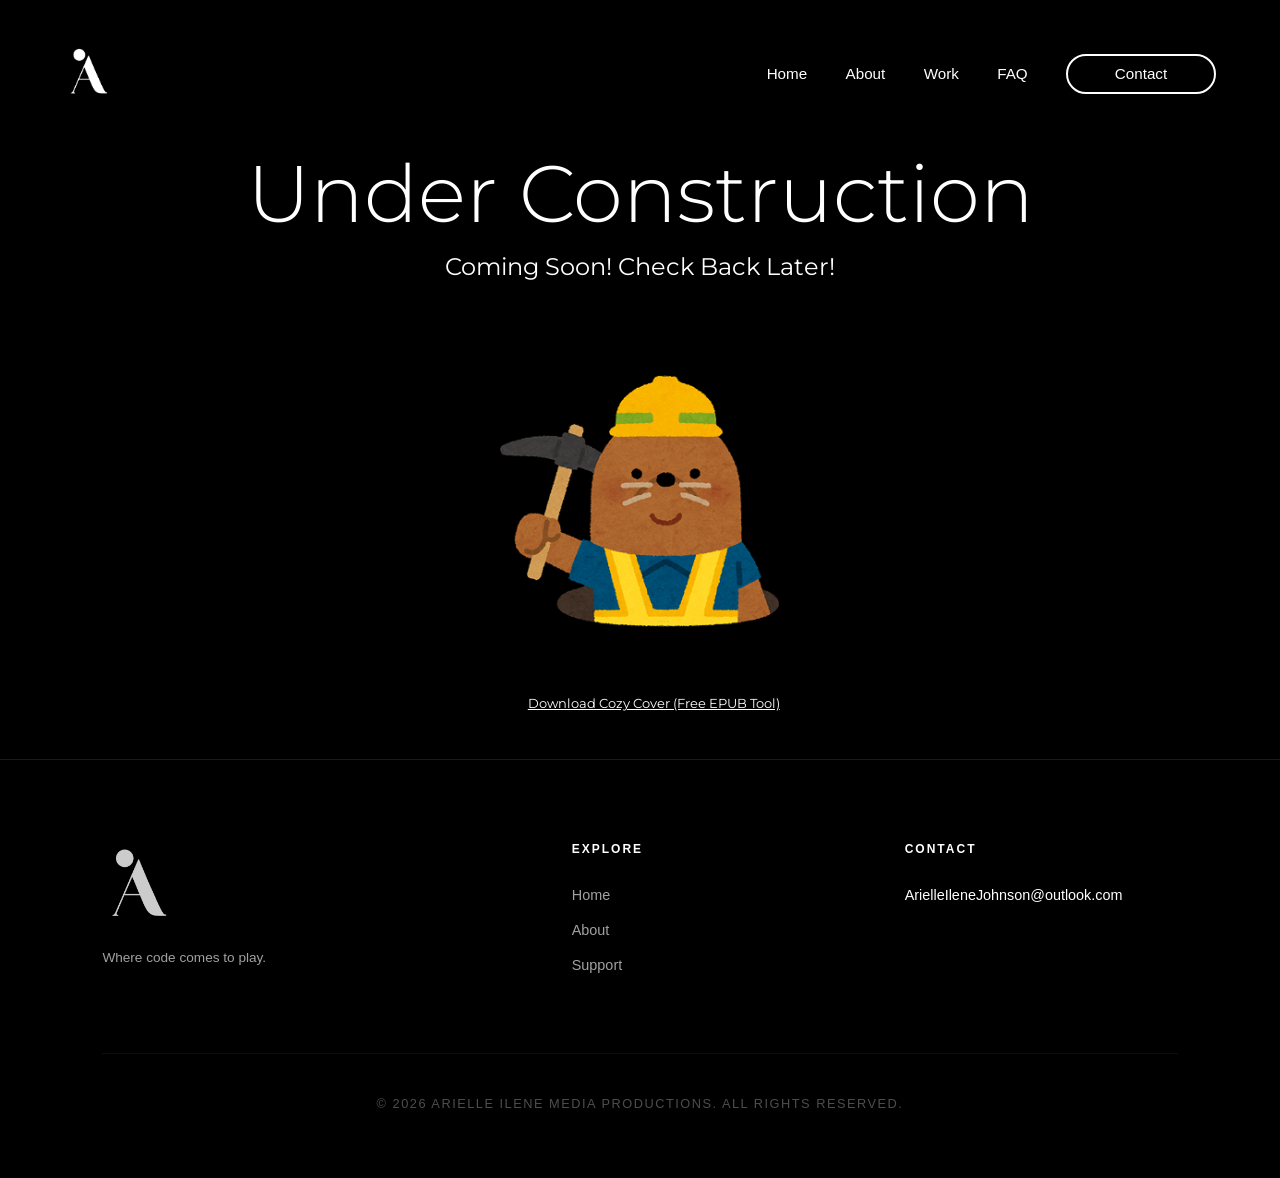
==== index.html @ 1c3a3faa "Fix link formatting in index.html" ====
<!DOCTYPE html>
<html lang="en">
<head>
    <meta charset="UTF-8">
    <meta name="viewport" content="width=device-width, initial-scale=1.0">
    <title>Under Construction - Arielle Ilene Media</title>
    <link rel="preconnect" href="https://fonts.googleapis.com">
    <link rel="preconnect" href="https://fonts.gstatic.com" crossorigin>
    <link href="https://fonts.googleapis.com/css2?family=Montserrat:wght@100..900&display=swap" rel="stylesheet">  
    <link rel="stylesheet" href="style.css">
    

</head>
<body class="construction-page">

    <nav class="navbar">
        <a href="UnderConstruction.html">
                <img src="images/MainLogo.png" alt="Logo" class="logo-white main-logo">
                <img src="images/HoverLogo.png" alt="Logo Hover" class="logo-white hover-logo">
                </a>
            </div>
        <ul class="nav-links">
            <li><a href="#">Home</a></li>
            <li><a href="#">About</a></li>
            <li><a href="#">Work</a></li>
            <li><a href="#">FAQ</a></li>
            <li><a href="mailto:hello@arielleilene.com" class="btn-primary">Contact</a></li>
        </ul>
    </nav>

    <main class="construction-container">
        <div class="construction-content">
            <h1 class="construction-title">Under Construction</h1>
            <p class="construction-subtitle">Coming Soon! Check Back Later!</p>
            
            <div class="construction-hero">
                <img src="Image_UnderConstruction.png" alt="Mole Miner" class="construction-img">
            </div>

           <a
        "https://drive.google.com/drive/folders/1x6FidJWYEwDaf_8MZZdbRIfFoQND4K6s?usp=drive_link"
        class="construction-link">
        Download Cozy Cover (Free EPUB Tool)
        </a>
        </div>
    </main>

    <div class="tape-divider">
        <img src="ConstructionTape.png" alt="" class="tape-img">
    </div>

    <footer class="site-footer">
        <div class="footer-content">
            <div class="footer-column brand-col">
                <img src="images/MainLogo.png" alt="Cozy Cover Logo" class="footer-logo">
                <p class="footer-tagline">Where code comes to play.</p>
            </div>
            <div class="footer-column links-col">
                <h4 class="footer-heading">Explore</h4>
                <ul class="footer-links">
                    <li><a href="#">Home</a></li>
                    <li><a href="#">About</a></li>
                    <li><a href="#faq">Support</a></li>
                </ul>
            </div>
            <div class="footer-column contact-col">
                <h4 class="footer-heading">Contact</h4>
                <a href="mailto:hello@arielleilene.com" class="footer-email">ArielleIleneJohnson@outlook.com</a>
            </div>
        </div>
        <div class="footer-bottom">
            <p class="copyright">© 2026 ARIELLE ILENE MEDIA PRODUCTIONS. ALL RIGHTS RESERVED.</p>
        </div>
    </footer>
</body>
</html>
---- style.css ----
@import url("FuturaCyrillicMedium/stylesheet.css");
@import url("Montserrat_Medium/stylesheet.css");
@import url("Montserrat_Light/stylesheet.css");
@import url("Montserrat_Bold/stylesheet.css");

/* ============================================
   DESIGN SYSTEM: Dark Mode Portfolio
   ============================================ */

:root {
    --bg-dark: #0f0f0f;
    --bg-card: #1a1a1a;
    --text-white: #ffffff;
    --text-gray: #656565;
    --accent-pink: #d946ef;
    --accent-hover: #c026d3;
    --border-dark: #333333;
    
    /* Global Accents */
    --purple-stroke: #a838A8;
    --yellow-stroke: #FFDD00;
    --burgundy-fill: #7a0000;

    --font-family: 'Inter', -apple-system, BlinkMacSystemFont, 'Segoe UI', sans-serif;
    --transition-base: 0.3s ease-in-out;
}

* {
    margin: 0;
    padding: 0;
    box-sizing: border-box;
}

body {
    background-color: var(--bg-dark);
    color: var(--text-white);
    font-family: var(--font-family);
    line-height: 1.6;
    overflow-x: hidden;
    font-size: small;
}

/* --- TYPOGRAPHY --- */

.bona-nova-regular {
  font-family: "Bona Nova", serif;
  font-weight: 400;
  font-style: normal;
}

.bona-nova-bold {
  font-family: "Bona Nova", serif;
  font-weight: 700;
  font-style: normal;
}

.bona-nova-regular-italic {
  font-family: "Bona Nova", serif;
  font-weight: 400;
  font-style: italic;
}


h1 {
    /* Future PT Medium Styling */
    font-family: 'futura-pt', var(--font-family);
    font-size: 45px;
    font-weight: 300;
    line-height: 1.1;
    /*    margin-top: 15px;*/
    color: var(--text-white);
    /* margin-top: -199px; */
/*
	padding-bottom: 40px;
	padding-left: 5%;
*/
}


h1.cozy-main-title {
    font-family: "Montserrat Bold";
    font-size: clamp(3rem, 6vw, 4.5rem);
    font-weight: 600;
    letter-spacing: 1px;
    margin-bottom: 30px;
    color: #ffffff;
    margin-top: 5%;
}

h2 { font-size: clamp(1.75rem, 5vw, 2.5rem); margin-bottom: 24px; }
p { color: var(--text-gray); margin-bottom: 24px; }
a { text-decoration: none; color: inherit; }

/* --- NAVIGATION --- */
.navbar {
    display: flex;
    justify-content: space-between;
    align-items: center;
    padding: 20px 5%;
    position: absolute;
    width: 100%;
    z-index: 10;
    top: 0;
    background: transparent;
	margin-top: 2%;
}

/* .logo-img {
    height: 50px;
    width: auto;
    margin-bottom: 30px;
    margin-right: 200px;
    object-fit: contain;
    position: absolute;
    top: 20px;
    left: 20px;
} */

/* Container holds them in the exact same spot */
.logo-container {
    position: relative;
    height: 50px;
    width: auto;
    display: inline-block;
}

.logo-white {
    height: 50px;
    width: auto;
    object-fit: contain;
    transition: opacity 0.3s ease-in-out; /* Smooth fade effect! */
}


.hover-logo {
    height: 50px;
    width: auto;
    position: absolute;
    top: 0;
    left: 0;
    opacity: 0;
    pointer-events: none; 
}

.logo-container:hover .main-logo {
    opacity: 0;
}

.logo-container:hover .hover-logo {
    opacity: 1;
}

.nav-links {
    display: flex;
    gap: 3vw;
    align-items: center;
    list-style: none;
}

.nav-links a {
    font-size: 0.95rem;
    color: var(--text-white);
    position: relative;
    transition: color var(--transition-base);
}

/* Underline animation for text links only (excludes the button) */
.nav-links li a:not(.btn-primary)::after {
    content: '';
    position: absolute;
    bottom: -4px;
    left: 0;
    width: 0;
    height: 3px;
    background: var(--purple-stroke);
    transition: width var(--transition-base);
}

.nav-links li a:not(.btn-primary):hover::after {
    width: 100%;
}

/* --- THE CONTACT BUTTON --- */
.btn-primary {
    width: 150px;
    height: 40px;
    border-radius: 50px;
    border: 2px solid var(--text-white) !important;
    /* border: 2px solid var(--purple-stroke) !important; */
    background-color: transparent !important;
    color: #ffffff !important;
    display: inline-flex;
    align-items: center;
    justify-content: center;
    gap: 18px;
    text-decoration: none !important;
    font-size: 1rem;
    font-weight: 500;
    transition: background-color 0.3s ease;
    cursor: pointer;
}




.btn-primary:hover {
    background-color: var(--purple-stroke) !important;
}

.btn-icon {
    width: 24px;
    height: 24px;
    object-fit: contain;
}

.btn-work {
    width: 180px; 
    height: 44px;
    display: inline-flex;
    align-items: center;
    justify-content: center;
    gap: 14px;
    background-color: #a333a1; 
    border-radius: 50px;
    color: #ffffff;
    text-decoration: none;
    font-family: 'Montserrat', sans-serif;
    font-size: 1rem;
    font-weight: 500;
    border: none;
    cursor: pointer;
    margin-top: 0px;
	margin-bottom: 90%;
}


.icon-circle {
    /* Set a fixed size that won't grow */
    width: 30px; 
    height: 30px;
    flex-shrink: 0; /* Prevents the circle from squishing or stretching */
    
    background-color: #e0e0e0;
    border-radius: 50%;
    display: flex;
    align-items: center;
    justify-content: center;
}


.btn-icon-two {
    width: 16px; 
    height: 16px;
    object-fit: contain;
}

.hero {
    height: 100vh;
    min-height: 800px; /* Ensure enough height for the elements */
    position: relative;
    display: flex;
    align-items: center; /* Vertically centers the content container */
    background: linear-gradient(rgba(0, 0, 0, 0.4), rgba(0, 0, 0, 0.99)),
                url('images/hero-bg.jpg') center/cover no-repeat;
    overflow: hidden;
}

.hero-content {
    width: 90%;
    max-width: 1300px;
    margin: 0 auto;
	padding-top: 5%;
    display: flex;
    justify-content: space-between; 
    align-items: flex-end; /* This is the baseline for both boxes */
    z-index: 10;
    position: relative;
    
    /* Set a standard padding that looks good for the RIGHT box */
    padding-bottom: 15vh; 
}

.hero-text-block {
    flex: 0 1 auto;
    text-align: left;
    
    /* ADJUST THIS to move the left box UP independently */
    /* A higher negative number moves it further up */
    margin-bottom: 38vh; 
}

.text-BBD {
    font-family: FuturaCyrillicMedium, sans-serif;
    font-size: clamp(40px, 5vw, 60px);
    color: #ffffff;
    line-height: 1.1;
    margin-bottom: 10px;
	margin-top: 22px;
}

/* --- RIGHT SIDE: DESCRIPTION CARD --- */
.hero-intro-card {
    flex: 0 1 380px;
    display: flex;
    flex-direction: column;
    align-items: flex-start;
    
    /* You can keep this at 0, or add a small margin if you want to tweak it too */
    margin-bottom: 0vh; 
}

.hero-card-text {
    font-family: "Montserrat Light", sans-serif;
    font-size: 0.9rem;
    color: #ffffff;
    line-height: 1.6;
    margin-bottom: 25px;
    text-align: left;
}



.explorebutton {
    background-color: #A838A8;
    color: #ffffff;
    padding: 10px 20px;
    border-radius: 50px;
    font-family: "Montserrat Medium";
    letter-spacing: 1px;
    font-size: 0.8rem;
    font-weight: 600;
	margin-bottom: 50px;
    /* [disabled]margin-top: -8px; */
}

.explore-left-box{
    margin-left: 9%;
    margin-top: 5%;
}


.marquee-track {
    display: inline-block;
	margin-top: 2%;
    white-space: nowrap;
    animation: scroll-left 30s linear infinite;
	
}

.marquee-footer {
    position: absolute;
    /* This stays independent because it is 'absolute' */
    bottom: 10%; 
    left: 0;
    width: 100%;
    z-index: 1;
	margin-bottom: 1%;
}

.marquee-track span {
    font-size: 22vw;
	font-family: "Montserrat Bold";
    letter-spacing: 1px;
    line-height: 1; 
    display: inline-block;
}

/* Animation to make it loop infinitely */
@keyframes scroll-left {
    from { transform: translateX(0); }
    to { transform: translateX(-50%); }
}


.btn-accent {
    background-color: var(--purple-stroke);
    color: white;
    padding: 12px 24px;
    border-radius: 50px;
    display: inline-block;
    font-weight: 600;
    margin-top: 10px;
}

/* --- VIDEO SHOWCASE --- */
.video-showcase {
    width: 100%;
    height: 100vh; /* Full viewport height */
    background-color: #000; /* Fallback color */
    overflow: hidden;
    position: relative;
    display: flex;
    align-items: center;
    justify-content: center;
}

.full-screen-video {
    width: 100%;
    height: 100%;
    object-fit: cover; /* This makes the video fill the screen like a background image */
    display: block;
}


:root {
    --section-gap: 100px; /* Adjust this one value to change all gaps at once */
}

.spacer {
    height: var(--section-gap);
    width: 100%;
    background-color: transparent; /* This reveals the body's --bg-dark */
    pointer-events: none; /* Ensures it doesn't interfere with clicks */
}

/* --- INFINITE WORK CAROUSEL SECTION --- */
.work-carousel-section {
    padding: 80px 0;
    background-color: var(--bg-dark);
    display: flex;
    flex-direction: column; /* Stacks Carousel and Button vertically */
    gap: 40px;             /* Space between the images and the button */
}

.carousel-viewport {
    width: 100%;
    overflow: hidden;      /* Clips the sliding track */
    display: flex;
}

.carousel-track {
    display: flex;
    gap: 30px;
    /* (350px image width * 12 images) + (30px gap * 12 gaps) */
    width: calc((350px * 12) + (30px * 12));
}

.animate-slide {
    animation: infinite-scroll 40s linear infinite;
}

.carousel-track:hover {
    animation-play-state: paused;
}

.carousel-img {
    width: 350px;
    height: 500px;
    object-fit: cover;
    border-radius: 40px;
    flex-shrink: 0;
    transition: transform 0.5s cubic-bezier(0.175, 0.885, 0.32, 1.275), filter 0.3s ease;
    cursor: pointer;
}

.carousel-img:hover {
    transform: translateY(-20px) scale(1.02);
    filter: brightness(1.1);
}

/* --- ACTION AREA (Button Alignment) --- */
.carousel-action-area {
    display: flex;
    justify-content: flex-end; /* Aligns button to the right */
    padding-right: 5%;         /* Matches your site margins */
}

.btn-see-all {
    font-family: 'Montserrat', sans-serif;
    font-size: 1.1rem;
    font-weight: 500;
    color: var(--text-white);
    text-decoration: none;
    display: inline-flex;
    align-items: center;
    gap: 12px;
    position: relative;
    transition: all 0.4s ease;
}

.btn-see-all .arrow {
    display: inline-block;
    transition: transform 0.3s cubic-bezier(0.175, 0.885, 0.32, 1.275);
}

/* Hover State: Pink Glow & Arrow Slide */
.btn-see-all:hover {
    color: var(--accent-pink);
    text-shadow: 0 0 15px rgba(217, 70, 239, 0.4);
}

.btn-see-all:hover .arrow {
    transform: translateX(10px);
}

/* Underline Animation */
.btn-see-all::after {
    content: '';
    position: absolute;
    bottom: -4px;
    right: 0;
    width: 0;
    height: 2px;
    background-color: var(--accent-pink);
    transition: width 0.4s ease;
}

.btn-see-all:hover::after {
    width: 100%;
}

@keyframes infinite-scroll {
    from { transform: translateX(0); }
    to { transform: translateX(-50%); } 
}

/* --- SOLUTIONS SECTION --- */
.solutions-section {
    padding: 100px 5%;
    background-color: var(--bg-dark);
}

.solutions-header {
    margin-bottom: 60px;
}

.section-title {
    font-family: 'futura-pt', sans-serif;
    font-size: clamp(2rem, 5vw, 3.5rem);
    line-height: 1.1;
    margin-bottom: 20px;
    color: var(--text-white);
}

.section-subtitle {
    font-family: "Montserrat_Light", sans-serif;
    max-width: 600px;
    font-size: 1rem;
    color: var(--text-gray);
}

/* --- THE WOW TRACE CARDS --- */
.solutions-grid {
    display: grid;
    grid-template-columns: repeat(auto-fit, minmax(300px, 1fr));
    gap: 30px;
}

.solution-card {
    background-color: var(--bg-card); /* #1a1a1a */
    padding: 40px 30px;
    border-radius: 30px; /* Outer radius */
    position: relative;
    display: flex;
    flex-direction: column;
    gap: 20px;
    overflow: hidden; 
    transition: transform 0.4s cubic-bezier(0.175, 0.885, 0.32, 1.275);
    z-index: 1;
    /* Remove the standard border-color on hover to prevent interference */
    border: 1px solid var(--border-dark); 
}

.solution-card::before {
    content: '';
    position: absolute;
    top: 50%;
    left: 50%;
    /* Increased to 200% to ensure the beam fully covers corners during rotation */
    width: 200%; 
    height: 200%;
    background: conic-gradient(
        transparent, 
        var(--purple-stroke), /* #a838A8 */
        transparent 60% /* Your requested longer line */
    );
    /* Ensure it pivots exactly from the center of the card */
    transform: translate(-50%, -50%) rotate(0deg);
    opacity: 0;
    transition: opacity 0.4s ease;
    z-index: -2;
}

/* The Inner Shield (The critical fix) */
.solution-card::after {
    content: '';
    position: absolute;
    /* 'inset' creates the border thickness. 2px is usually perfect */
    inset: 2px; 
    background: var(--bg-card);
    /* The inner radius must be (Outer Radius - Inset) */
    /* 30px - 2px = 28px. This ensures the line thickness is uniform */
    border-radius: 28px; 
    z-index: -1;
}

/* --- HOVER EFFECTS --- */
.solution-card:hover {
    transform: translateY(-15px);
    /* Hide the static border completely so it doesn't mask the trace */
    border-color: transparent; 
}

.solution-card:hover::before {
    opacity: 1;
    /* Your requested slower speed */
    animation: rotateTrace 4s linear infinite; 
}

@keyframes rotateTrace {
    from { transform: translate(-50%, -50%) rotate(0deg); }
    to { transform: translate(-50%, -50%) rotate(360deg); }
}

/* --- CONTENT STYLING --- */
.lottie-container {
    width: 100%;
    height: 250px;
    background-color: var(--bg-card);
    border-radius: 20px;
    display: flex;
    align-items: center;
    justify-content: center;
    overflow: hidden;
    position: relative;
    z-index: 2;
}

dotlottie-player {
    width: 90%;
    height: 90%;
}

.card-label {
    font-family: 'Montserrat_Bold', sans-serif;
    font-size: 1.8rem;
    color: var(--text-white);
    position: relative;
    z-index: 2;
}

.card-description {
    font-family: "Montserrat_Light", sans-serif;
    font-size: 0.95rem;
    line-height: 1.6;
    color: var(--text-gray);
    margin-top: auto;
    position: relative;
    z-index: 2;
}


/* --- RESULTS SECTION --- */
.results-section {
    padding: 120px 0;
    color: #ffffff;
    overflow: hidden;
}

.results-container {
    display: flex;
    justify-content: space-between;
    align-items: center;
    gap: 0px;
}

.results-content {
    flex: 1;
    max-width: 700px;
	margin-right: 20%;
}

.results-title {
    font-family: 'Inter', sans-serif;
    font-size: 55px;
    font-weight: 800;
    line-height: 1.1;
    margin-bottom: 30px;
	padding-left: 25%;
}

.results-subtitle {
    font-family: 'Montserrat', sans-serif;
    font-size: 1.1rem;
    line-height: 1.6;
    color: #cccccc;
    font-weight: 300;
	padding-left: 25%;
}

.stat-item {
    display: flex;
    flex-direction: column;
}






/* --- REVISED STAT NUMBER CSS --- */


    .results-stats {
        align-items: center;
		padding-right: 25%;
/*		margin-right: 50%;*/
    }

.stat-number {
    font-family: 'Inter', sans-serif;
    font-size: 80px;
    font-weight: 800;
    color: #A838A8;
    line-height: 1;
    display: inline-block;
/*	padding-right: 60%;*/

    opacity: 0;
    transform: translateY(40px);
    
    transition: opacity 2.5s cubic-bezier(0.16, 1, 0.3, 1), 
                transform 2.5s cubic-bezier(0.16, 1, 0.3, 1);
}

.stat-label {
    font-family: 'Montserrat', sans-serif;
    font-size: 1rem;
    margin-top: 10px;
    color: #ffffff;
/*	margin-right: 10%;*/
}




.stat-number.visible {
    opacity: 1;
    transform: translateY(0);
}


/* Staggered Delay for the "Sliding" sequence */
.stat-item:nth-child(1) .stat-number { animation-delay: 0.2s; }
.stat-item:nth-child(2) .stat-number { animation-delay: 0.4s; }
.stat-item:nth-child(3) .stat-number { animation-delay: 0.6s; }
/* .stack-row a .hero-btn-small {
}
 */

/* ONE SINGLE KEYFRAME DEFINITION */
@keyframes revealStat {
    0% {
        opacity: 0;
        transform: translateY(40px);
    }
    100% {
        opacity: 1;
        transform: translateY(0);
    }
}


@media (max-width : 1499px ){
    .results-container {
        flex-direction: column;
        text-align: center;
        gap: 0px;
    }
	
}



/*Image Wheel Carousel*/

/* --- CTA SECTION --- */
.cta-carousel-section {
    background-color: #000;
    color: #fff;
    padding: 150px 0 300px 0; /* Extra bottom padding for the wheel depth */
    text-align: center;
    position: relative;
    overflow: hidden;
    
    /* THE FADE: Ensures images disappear smoothly at the bottom */
    mask-image: linear-gradient(to bottom, 
        rgba(0,0,0,1) 0%, 
        rgba(0,0,0,1) 70%, 
        rgba(0,0,0,0) 95%);
    -webkit-mask-image: linear-gradient(to bottom, 
        rgba(0,0,0,1) 0%, 
        rgba(0,0,0,1) 50%, 
        rgba(0,0,0,0) 95%);
}

/* THE WHEEL TRACK */
.cta-carousel-section {
    background-color: var(--bg-dark);
    padding: 100px 0 600px 0; 
    padding-top: 300px;
    position: relative;
    overflow: hidden;
    text-align: center;
	margin-left: -20px;

    /* TWEAK: Lowering 65% to 50% moves the fade line UP */
    mask-image: linear-gradient(to bottom, black 0%, black 60%, transparent 65%);
    -webkit-mask-image: linear-gradient(to bottom, black 0%, black 60%, transparent 65%);
}

.wheel-track {
    position: absolute;
    top: 45%; 
    left: 50%;
    width: 0;
    height: 0;
    z-index: 1;
}

.wheel-img {
    /* Keeping your preferred smaller size */
    width: 160px;
    height: 220px;
    object-fit: cover;
    border-radius: 20px;
    position: absolute;
    transition: none !important; 
    box-shadow: 0 10px 30px rgba(0,0,0,0.5);
}

.cta-content {
    position: relative;
	padding-top: 3%;
	margin-top: 0px;
	padding-bottom: 6%;
    z-index: 10;
    /* Ensure the text is readable even if images pass behind it */
    text-shadow: 0 0 20px rgba(0,0,0,0.8);
}

.cta-title {
    font-size: clamp(20px, 5vw, 65px);
    font-weight: 800;
    margin-top: 200px;
    margin-bottom: 20px;
}

.btn-work-cta {
    pointer-events: auto; /* Re-enable clicking for the button specifically */
    display: inline-flex;
    align-items: center;
    background-color: #A838A8;
    padding: 12px 35px;

    border-radius: 50px;
    color: #fff;
    text-decoration: none;
    transition: transform 0.3s ease;
}




/* --- REVIEWS SECTION --- */
.reviews-section {
/*    background-color: var(--bg-dark);*/
    padding: 80px 5%;
	margin-top: -350px;
	position: relative;
    z-index: 20;
}

.reviews-section::before {
    content: '';
    position: absolute;
    top: -100px;
    left: 0;
    width: 100%;
    height: 100px;
    background: linear-gradient(to bottom, transparent, var(--bg-dark));
    pointer-events: none;
}

.reviews-container {
    max-width: 1300px;
    margin: 0 auto;
}

.reviews-header {
    margin-bottom: 60px;
}

.reviews-header .section-title {
    font-family: 'FuturaCyrillicMedium', sans-serif;
    font-size: clamp(2.5rem, 5vw, 4rem);
    line-height: 1.1;
    margin-bottom: 20px;
}

.reviews-header .section-subtitle {
    font-family: 'Montserrat_Light', sans-serif;
    max-width: 700px;
    font-size: 1.1rem;
    color: var(--text-gray);
    line-height: 1.6;
}

/* Grid for 3 Cards */
.reviews-grid {
    display: grid;
    /* Forces 3 columns on desktop, stacks on mobile */
    grid-template-columns: repeat(auto-fit, minmax(320px, 1fr));
    gap: 25px;
}

.review-card {
    background-color: #1a1a1a; /* Matching your image's dark gray */
    padding: 35px;
    border-radius: 30px;
    border: 1px solid #333;
    display: flex;
    flex-direction: column;
    align-items: flex-start;
	/* 2. PREPARE FOR ANIMATION */
    transition: all 0.4s cubic-bezier(0.175, 0.885, 0.32, 1.275);
    cursor: pointer;
}

.review-card:hover {
    /* Scale up and move up simultaneously */
    transform: translateY(-15px) scale(1.02);
    
    /* Add a subtle glow/shadow to make it "pop" off the page */
    box-shadow: 0 20px 40px rgba(168, 56, 168, 0.2);
    
    /* Highlight the border using your brand purple */
    border-color: var(--purple-stroke);
    
    background-color: #222; /* Slight lighten */
}

.review-card:hover .reviewer-pfp {
    transform: scale(1.1);
    border-color: var(--accent-pink);
    transition: all 0.4s ease;
}

.reviewer-pfp {
    width: 65px;
    height: 65px;
    border-radius: 50%;
    margin-bottom: 20px;
    border: 2px solid var(--purple-stroke);
}

.star-rating {
    display: flex;
    gap: 4px;
    margin-bottom: 20px;
}

.star-icon {
    width: 18px;
    height: 18px;
    /* Optional: If stars are too bright, tint them purple */
    filter: sepia(1) saturate(5) hue-rotate(260deg);
}

.review-text {
    font-family: 'Montserrat_Light', sans-serif;
    font-size: 1rem;
    line-height: 1.6;
    color: var(--text-white);
    margin-bottom: 30px;
}

.reviewer-name {
    font-family: 'Montserrat_Bold', sans-serif;
    font-size: 1.15rem;
    color: var(--text-white);
    margin: 0;
}

.reviewer-company {
    font-family: 'Montserrat_Light', sans-serif;
    font-size: 0.9rem;
    color: var(--text-gray);
    margin-top: 4px;
}



/* --- FEATURES SECTION --- */
.features-section {
    background-color: var(--bg-dark);
    padding: 100px 5%;
}

.features-container {
    max-width: 1300px;
    margin: 0 auto;
}

.features-header {
    margin-bottom: 80px;
}

/* Matching the Reviews Section Header */
.features-header .section-title {
    font-family: 'FuturaCyrillicMedium', sans-serif;
    font-size: clamp(2.5rem, 5vw, 4rem);
    line-height: 1.1;
    margin-bottom: 25px;
}

.features-header .section-subtitle {
    font-family: 'Montserrat_Light', sans-serif;
    max-width: 600px;
    font-size: 1.1rem;
    color: var(--text-gray);
    line-height: 1.6;
}

/* Grid Layout */
.features-grid {
    display: grid;
    grid-template-columns: repeat(auto-fit, minmax(320px, 1fr));
    gap: 30px;
    max-width: 1300px;
    margin: 0 auto;
}

/* Feature Card Styling */
.feature-card {
    background-color: var(--bg-card);
    padding: 40px;
    border-radius: 35px;
    border: 1px solid var(--border-dark);
    display: flex;
    flex-direction: column; /* Allows footer to be pushed to bottom */
    transition: all 0.4s cubic-bezier(0.175, 0.885, 0.32, 1.275);
}

/* Hover Animation (Matches Review Section) */
.feature-card:hover {
    transform: translateY(-12px);
    border-color: var(--purple-stroke);
    box-shadow: 0 20px 50px rgba(168, 56, 168, 0.15);
}

.card-title {
    font-family: 'Montserrat_Bold', sans-serif;
    font-size: 1.5rem;
    color: var(--text-white);
    margin-bottom: 12px;
}

.card-description {
    font-family: 'Montserrat_Light', sans-serif;
    font-size: 0.95rem;
    color: var(--text-gray);
    margin-bottom: 30px;
}

/* --- THE CHECKLIST LOGIC --- */
.feature-checklist {
    list-style: none;
    padding: 0;
    margin: 0;
    flex-grow: 1; /* Pushes the card-footer to the bottom */
}

.feature-checklist li {
    font-family: 'Montserrat_Medium', sans-serif;
    font-size: 0.9rem;
    color: var(--text-white);
    display: flex;
    align-items: center; 
    padding: 12px 0;
    border-top: 1px solid rgba(255, 255, 255, 0.05);
}

/* Injecting the Checkmark Image to the left */
.feature-checklist li::before {
    content: "";
    display: inline-block;
    width: 18px;
    height: 18px;
    margin-right: 12px;
    background-image: url('Icon_Check.png');
    background-size: contain;
    background-repeat: no-repeat;
    flex-shrink: 0;
}

/* --- CARD FOOTER & BUTTON --- */
.card-footer {
    margin-top: 30px;
    width: 100%;
}

.journey-text {
    font-family: 'Montserrat_Light', sans-serif;
    font-size: 0.85rem;
    color: var(--text-gray);
    margin-bottom: 15px;
    text-transform: uppercase;
    letter-spacing: 1px;
}

.card-btn {
    display: inline-block;
    width: 100%;
    text-align: center;
    padding: 15px 0;
    background-color: transparent;
    border: 1px solid var(--purple-stroke);
    color: var(--text-white);
    font-family: 'Montserrat_Bold', sans-serif;
    text-decoration: none;
    border-radius: 50px;
    font-size: 0.95rem;
    transition: all 0.3s ease;
}

.card-btn:hover {
    background-color: var(--purple-stroke);
    box-shadow: 0 10px 20px rgba(168, 56, 168, 0.3);
    transform: translateY(-2px);
}

/* --- FAQ SECTION: REPAIRED LOGIC & COZY THEME --- */

.faq-main-title {
    font-family: 'FuturaCyrillicMedium', sans-serif;
    font-size: 3.5rem; /* Slightly smaller for better balance */
    text-align: center;
    margin: 0 auto 80px auto; /* Centered with auto margins */
    letter-spacing: 2px;
    display: block;
    width: 100%;
}


.faq-section {
    padding: 120px 5%;
    background-color: transparent !important;
}

.faq-icon-wrapper, .plus-icon {
    width: 42px; 
    height: 42px;
    border: 2px solid #ffffff;
    border-radius: 50%;
    position: relative;
    flex-shrink: 0;
    transition: border-color 0.3s ease;
    display: flex;
    align-items: center;
    justify-content: center;
}

.faq-icon-img {
    position: absolute;
    width: 200px; /* Adjust this number to make the + larger or smaller */
    height: 200px;
    object-fit: contain;
    transition: opacity 0.3s ease, transform 0.4s cubic-bezier(0.4, 0, 0.2, 1);
    pointer-events: none;
}

/* -----START OF COZYCOVER HTML FAQ STYLES------------ */

.plus-icon {
    width: 32px;
    height: 32px;
    border: 2px solid #ffffff;
    border-radius: 50%;
    position: relative;
    flex-shrink: 0;

    transition: border-color 0.3s ease;
}

/* 2. Rotator (handles rotation ONLY) */
.icon-rotator {
    position: absolute;
    top: 50%;
    left: 50%;

    width: 100%;
    height: 100%;

    transform: translate(-50%, -50%);
    transition: transform 0.3s ease;
}

/* 3. Images (perfectly centered, no movement) */
/* 3. Images (perfectly centered, no movement) */
.icon-rotator img {
    position: absolute;
    top: 50%;
    left: 50%;
    transform: translate(-50%, -50%);
    width: 90px; /* Increased from 12px to 20px */
    height: auto;
    pointer-events: none;
    transition: opacity 0.3s ease;
}

/* Default state */
.icon-white { opacity: 1; }
.icon-yellow { opacity: 0; }

/* Hover + Active color swap */
body.cozy-page-bg .faq-item:hover .icon-white,
body.cozy-page-bg .faq-item.active .icon-white {
    opacity: 0;
}

body.cozy-page-bg .faq-item:hover .icon-yellow,
body.cozy-page-bg .faq-item.active .icon-yellow {
    opacity: 1;
}

/* Circle color change */
body.cozy-page-bg .faq-item:hover .plus-icon,
body.cozy-page-bg .faq-item.active .plus-icon {
    border-color: #FFDD00;
}

/* Rotation (ONLY applied to rotator) */
.faq-item.active .icon-rotator {
    transform: translate(-50%, -50%) rotate(-45deg);
}


/* 3. THE COSTUMES: The actual images
.faq-icon-img {
    position: absolute;
    width: 90px; /* Adjust this number to make the + larger or smaller */
    /* height: 90px;
    object-fit: contain;
    transition: opacity 0.3s ease, transform 0.4s cubic-bezier(0.4, 0, 0.2, 1);
    pointer-events: none;
} */ *

.icon-yellow { opacity: 0; }
.icon-white { opacity: 1; }

/* Trigger yellow and rotation on hover OR active */
.faq-item:hover .icon-white, 
.faq-item.active .icon-white { 
    opacity: 0; 
}

.faq-item:hover .icon-yellow, 
.faq-item.active .icon-yellow { 
    opacity: 1; 
}

.faq-item:hover .faq-icon-wrapper, 
.faq-item.active .faq-icon-wrapper,
.faq-item:hover .plus-icon,
.faq-item.active .plus-icon { 
    border-color: #FFDD00; 
}

/* PERSISTENT ROTATION: Stays at -45deg while .active is present */
.faq-item.active .faq-icon-img {
    transform: rotate(-45deg);
}

/* Keep the yellow icon visible when active */
/* s/ */

/* Cozy Page Specific Background */
body.cozy-page-bg {
    background: linear-gradient(to bottom, #3D0809 70%, #000000 100%) !important;
    background-attachment: fixed;
    min-height: 100vh;
}
.faq-container {
    max-width: 900px;
    margin: 0 auto;
}

.faq-list {
    border-top: 1px solid rgba(255, 255, 255, 0.2); /* Changed from 2px to 1px for a cleaner look */
}

.faq-item {
    border-bottom: 1px solid rgba(255, 255, 255, 0.2); /* Changed from 2px to 1px */
    transition: none; /* Removes transition to prevent any "weight" feeling on hover */
}


.faq-question {
    width: 100%;
    padding: 35px 0;
    background: none;
    border: none;
    display: flex;
    justify-content: space-between;
    align-items: center;
    cursor: pointer;
    text-align: left;
}

.faq-question span {
    font-family: 'Montserrat_Medium', sans-serif;
    font-size: 1.3rem;
    color: var(--text-white);
    transition: color 0.3s ease-in-out;
}


.plus-icon {
    width: 32px;
    height: 32px;
    border: 2px solid #ffffff;
    border-radius: 50%;
    position: relative;
    flex-shrink: 0;

    transition: border-color 0.3s ease;
}

.icon-inner {
    position: absolute;
    top: 50%;
    left: 50%;

    width: 100%;
    height: 100%;

    transform: translate(-50%, -50%);
    transition: transform 0.3s ease;
}

.icon-inner img {
    position: absolute;
    top: 50%;
    left: 50%;

    transform: translate(-50%, -50%);
    width: 12px;
    height: auto;

    pointer-events: none;
    transition: opacity 0.3s ease;
}

/* Update your CSS to this specific selector */
.faq-item .faq-question .plus-icon .icon-rotator img {
    position: absolute;
    top: 50%;
    left: 50%;
    transform: translate(-50%, -50%);
    width: 22px; /* This is your larger size */
    height: auto;
    pointer-events: none;
    transition: opacity 0.3s ease;
}

/* Default state */
.icon-yellow {
    opacity: 0;
}
.icon-white {
    opacity: 1;
}

/* --- HOVER & ACTIVE LOGIC --- */

/* 1. Turn circle yellow on hover or when open */
body.cozy-page-bg .faq-item:hover .plus-icon,
body.cozy-page-bg .faq-item.active .plus-icon { 
    border-color: #FFDD00; 
}

/* 2. Swap the images */
body.cozy-page-bg .faq-item:hover .icon-white,
body.cozy-page-bg .faq-item.active .icon-white {
    opacity: 0;
}
body.cozy-page-bg .faq-item:hover .icon-yellow,
body.cozy-page-bg .faq-item.active .icon-yellow {
    opacity: 1;
}

/* 3. Rotate 90 degrees counter-clockwise when active */
.faq-item.active .plus-icon {
    transform: rotate(-90deg);
}

.faq-item.active .icon-inner {
    transform: translate(-50%, -50%) rotate(-90deg);
}

/* --- ANSWER REVEAL LOGIC --- */
.faq-answer {
    max-height: 0;
    overflow: hidden;
    /* Smooth ease-in-out for both opening and closing */
    transition: max-height 0.5s ease-in-out;
}

.faq-item.active .faq-answer {
    max-height: 1000px;
}

.faq-answer p {
    font-family: 'Montserrat_Light', sans-serif;
    font-size: 1rem;
    color: #a2a2a2;
    padding-bottom: 30px;
    line-height: 1.8;
}

.faq-answer ul.system-requirements-list {
    list-style-type: disc !important; 
    margin-left: 20px !important;
    padding-left: 10px;
    display: block !important;
    font-family: 'Montserrat_Light', sans-serif;
    font-size: 1rem;
    color: #a2a2a2;
    padding-bottom: 30px;
    line-height: 1.8;
}

.faq-answer li {
    margin-bottom: 8px; /* This replaces the need for <br> */
}

/* The Base Style */
.sendtokindle-link {
    color: #a2a2a2;
    /* text-decoration: underline; */
    font-family: 'Montserrat_Medium', sans-serif;
    font-size: 0.95rem;
    
}

/* The Hover Style */
.sendtokindle-link:hover {
    color: #FFDD00 !important;
    /* color: #0000aa !important; */
    text-decoration: underline;
    cursor: pointer;
}


/* ----------END OF FAQ STYLES ---------- */

/* --- VIEW MORE BUTTON UI --- */
.faq-view-more-container {
    display: flex;
    justify-content: center;
    margin-top: 50px; /* Reduced top margin slightly */
}

.view-more-link {
    background-color: transparent;
    border: 1.5px solid rgba(255, 255, 255, 0.3); /* Slightly thinner border */
    color: #ffffff;
    
    /* Smaller dimensions */
    padding: 10px 28px; 
    font-size: 0.75rem; 
    
    font-family: 'Montserrat_Medium', sans-serif;
    text-transform: uppercase;
    letter-spacing: 1.5px;
    border-radius: 50px;
    cursor: pointer;
    transition: all 0.3s ease-in-out;
}

/* Hover effect for Cozy Page */
body.cozy-page-bg .view-more-link:hover {
    background-color: #FFDD00;
    color: #3D0809;
    font-weight: 700;
    border-color: #FFDD00;
    transform: translateY(-2px); /* Subtle lift on hover */
}

/* Hover effect for Portfolio */
.view-more-link:hover {
    background-color: #ffffff;
    color: #0f0f0f;
    border-color: #ffffff;
    transform: translateY(-2px);
}

/* ----------------- start of mobile crap that needs fixing ------------------- */
/* ----------------- MOBILE REBUILD ------------------- */

@media screen and (max-width: 768px) {

    /* ---------------- GLOBAL ---------------- */

    html,
    body {
        overflow-x: hidden;
        width: 100%;
    }

    body {
        text-align: center;
    }

    /* ---------------- NAVBAR ---------------- */

    .navbar {
        padding: 18px 20px;

        justify-content: space-between;
        align-items: center;
    }

    .nav-links {
        display: none;
    }

    .logo-img {
        height: 42px;
        margin-bottom: 0;
    }

    /* ---------------- HERO ---------------- */

    .cozy-hero-wrapper {
        min-height: auto;
        height: auto;

        /* padding-top: 25px; */
        /* margin-top: -85px; */
        padding-bottom: 165px;
    }

    .cozy-hero-content {
        margin-top: -150px;
        padding-top: 0 20px;
        max-width: 220px;
    }

    .cozy-content-inner {
        max-width: 240px;

        margin: 0 auto;

        display: flex;
        flex-direction: column;
        align-items: center;

        text-align: center;
    }

    h1.cozy-main-title {
        font-size: 2.45rem;

        line-height: 0.95;

        letter-spacing: 1px;

        margin-bottom: 18px;
    }

    .cozy-subtitle {
        font-size: 0.8rem;

        line-height: 1.55;

        max-width: 225px;

        margin: 0 auto 18px auto;

        padding-top: 20px;
    }

    .cozy-description {
    /* Font size update */
    font-size: 0.80rem !important; /* Slightly larger than 0.60 for readability, but smaller than desktop */
    line-height: 1.6;
    
    /* Width & Centering */
    width: 100%;
    max-width: 270px !important; /* Limits how wide the paragraph can get */
    /* margin: 0 auto 20px auto !important; */
    
    /* Text styling */
    text-align: center;
    color: #d8d0d0;
    
    /* Prevent parent containers from forcing it wider */
    display: block; 

    padding-top: 10px;
}

    .cozy-system-text {
        font-size: 0.62rem;

        line-height: 1.55;

        max-width: 200px;

        margin: 18px auto;
    }

    .cozy-support-text {
        display: none;
    }

/* -------------------- warning text ------------------- */

.mobile-warning-text {
    font-size: 0.85rem;
    font-weight: 600;
    line-height: 1.6;
    color: #ffd502;
    max-width: 300px;
    margin: 20px auto;
}



    /* ---------------- BUTTON STACK ---------------- */

    .stack-row {
        display: flex;
        flex-direction: column;

        align-items: center;
        justify-content: center;

        gap: 14px;

        width: 100%;

        margin-right: 0;
    }

    .download {
        width: 100%;
        max-width: 220px;

        margin-right: 0;
    }



    /* ---------------- REMOVE TY / COFFEE BUTTONS ON MOBILE ---------------- */

    #discord-link,
    .hero-btn-small {
        display: none !important;
    }

    /* remove entire rows */

    .stack-row:has(#discord-link),
    .stack-row:has(.hero-btn-small) {
        display: none;
    }

    /* ---------------- HOW IT WORKS ---------------- */

    .cozy-process {
        padding: 65px 20px;

        display: flex;
        flex-direction: column;

        align-items: center;
        justify-content: center;
    }

    .cozy-section-title {
        font-size: 2rem;

        margin-bottom: 50px;

        text-align: center;
    }


    .cozy-gif {
        width: 100%;
        height: 100%;

        object-fit: cover;

        display: block;

        align-items: center;
        justify-content: center;
    }

    .cozy-step h3 {
        font-size: 1.08rem;

        line-height: 1.35;

        max-width: 220px;

        padding-top: 15px;
        /* margin: 0 auto 12px auto; */

        margin-top: -10px;
        align-items: center;
        justify-content: center;
    }

    .cozy-step p {
        font-size: 0.72rem;

        line-height: 1.7;

        max-width: 210px;

        
        margin: 0 auto;
        align-items: center;
        justify-content: center;
    }

    /* ---------------- ARROWS ---------------- */

    /* ---------------- ARROWS ---------------- */


    /* ---------------- FAQ ---------------- */

    .faq-section {
        padding: 60px 18px;

        display: flex;
        flex-direction: column;

        align-items: center;
    }

    .faq-main-title {
        font-size: 2rem;

        margin-bottom: 35px;

        text-align: center;
    }

    .faq-container {
        width: 100%;

        max-width: 330px;

        margin: 0 auto;
    }

    .faq-question {
        padding: 18px 0;

        align-items: center;
    }

    .faq-question span {
        font-size: 0.92rem;

        line-height: 1.45;

        max-width: 220px;

        text-align: left;
    }

    .plus-icon {
        width: 24px;
        height: 24px;

        min-width: 24px;
    }

    .faq-item .faq-question .plus-icon .icon-rotator img {
        width: 15px;
    }

    .faq-answer p,
    .faq-answer li {
        font-size: 0.82rem;
        font-weight: 500;
        color: #a2a2a2;

        line-height: 1.75;

        padding-bottom: 18px;
        padding-top: 10px;

        text-align: left;
    }

    /* ---------------- OUTRO ---------------- */

    .cozy-outro-text {
        font-size: 0.92rem;

        line-height: 1.8;

        max-width: 250px;

        margin: 0 auto;

        padding: 0 10px;
    }

    /* ---------------- FOOTER ---------------- */

    .footer-content {
        grid-template-columns: 1fr;

        text-align: center;

        gap: 40px;
    }

    .footer-tagline {
        max-width: 100%;
    }

    /* ---------------- CONTACT DRAWER ---------------- */

    .contact-drawer {
        width: 100%;
        max-width: 100%;

        height: 100%;

        top: 0;

        border-radius: 0;

        transform: translateX(100%);
    }

    .contact-drawer.active {
        transform: translateX(0);
    }

    .drawer-inner {
        width: 100%;

        padding: 30px 20px;

        transform: none;

        top: auto;
    }

    .form-header {
        flex-direction: column;

        text-align: center;
    }

    .checkbox-group {
        flex-wrap: wrap;

        gap: 10px;
    }

}

/* ---------------- BACKGROUND IMAGE SWAP ---------------- */

.mobile-only {
    display: none;
}

.desktop-only {
    display: block;
}

@media screen and (max-width: 768px) {

    .desktop-only {
        display: none;
    }

    .mobile-only {
        display: block;
    }

    .hero-bg-img.mobile-only {
        object-fit: cover;

        object-position: center top;
    }

    .mobile-only-text {
        display: block;

        font-size: 0.72rem;

        line-height: 1.7;

        max-width: 220px;

        margin: 18px auto 0 auto;

        text-align: center;

        color: #d7cfcf;
    }
  
}

/* ----------------- END MOBILE REBUILD ------------------- */



/* -------------------------------------------------------------------------------------------------------------------------- */
/* --- COZY COVER SPECIFIC STYLES --- */

/* Update the existing body.cozy-page-bg rule */
body.cozy-page-bg {
    background: linear-gradient(to bottom, #3D0809 75%, #000000 95%) !important;
    background-attachment: scroll; /* Changed from fixed to allow gradient to move with content */
    min-height: 100vh;
}


/* --- HERO WRAPPER --- */
.cozy-hero-wrapper {
    position: relative;
    width: 100%;
    height: 125vh; /* Changed from 115vh */
    display: flex;
    justify-content: center;
    align-items: center;
    overflow: hidden;
    background-color: transparent !important;
    z-index: 1; /* Explicitly set a base z-index */
}

.stack-row {
    display: flex;
    gap: 15px;
    margin-right: 10%;
    justify-content: center;
}
/* BUG FIX - leave margin-right for balanced layout */

.cozy-button-stack {
    gap: 18px;
}

/* --- BACKGROUND LAYER --- */
.cozy-hero-bg-layer {
    position: absolute;
    top: 0;
    left: 0;
    width: 100%;
    height: 100%;
    z-index: 1; /* Background stays at 1 */
}

.hero-bg-img {
    width: 100%;
    height: 100%;
    object-fit: cover; 
    /* "top" ensures the top of the bookshelves doesn't get cut off when moving it up */
    object-position: center top; 
}

/* this class is where i am concerned with top negatvive space*/

/* --- CONTENT LAYER --- */
.cozy-hero-container {
    position: relative;
    z-index: 2;
    width: 100%;
    display: flex;
    justify-content: center; /* Horizontally centers the content box */
    align-items: center;     /* Vertically centers the content box */
}

.cozy-hero-content {
    position: relative;
    z-index: 10;
    display: flex;
    flex-direction: column;
    align-items: center;
    text-align: center;
    /* padding: 0 20px 20px 20px; Equalized padding */
    width: 100%;
    margin: 0 auto; /* Ensures the flex box itself is centered */
}


.cozy-description {
    font-family: 'Montserrat', sans-serif;
    font-weight: 400;
    font-size: 0.95rem;
    line-height: 1.6;
    color: #d6d6d6;
    max-width: 450px;
    margin-top: 15px;
    margin-right: auto;
    margin-left: auto;
    margin: 15px auto 25px auto;
}

.cozy-system-text {
    font-family: 'Montserrat', sans-serif;
    font-weight: 350; /* Medium */
    font-size: 11px;
    letter-spacing: 1px;
    color: #ffffff;
    margin-bottom: 5px;
    font-style: italic;
}

.cozy-support-text {
    font-family: 'Montserrat', sans-serif;
    font-style: italic;
    letter-spacing: 1px;
    font-weight: 300; /* Regular */
    font-size: 12px;
    color: #d6d6d6;
    margin-top: 2%;
}

.cozy-subtitle {
    font-size: 1.25rem;
    font-weight: 500;
    margin-bottom: 10px;
    color: #ffffff;
    /* [disabled]margin-top: 10px; */
}

.cozy-content-inner {
    width: 100%;       /* Ensure it fills the parent */
    max-width: 520px;
    margin: 0 auto;
    display: flex;
    flex-direction: column;
    align-items: center;
}

/* Ensure the parent container isn't pushing things */
.cozy-button-stack {
    display: flex;
    flex-direction: column;
    align-items: center;
    justify-content: center;
    width: 100%;
    text-align: center;
}

.stack-row {
    display: flex;
    flex-direction: row; /* Ensure they stay side-by-side */
    justify-content: center;
    align-items: center;
    gap: 20px; /* Use gap instead of margin for consistent spacing */
    width: 100%;
    margin: 0 auto; /* Center the container itself */
    padding: 0;
}


/* Remove the individual margin-right from the buttons to prevent lopsidedness */
.stack-row .download {
    margin-right: 0 !important; 
    margin-left: 0 !important;
}

/* --------------------------------------------------------- */

/* Animation Keyframes */
@keyframes downloadBounce {
  to { transform: translateY(0px) rotate(50deg); }
}
@keyframes downloadBounce2 {
  to { transform: translateY(0px) rotate(-50deg); }
}

/* Download Button Styling */
.download {
    -webkit-mask-image: url([data-uri]);
    overflow: hidden;
    border-radius: 5px;
    box-sizing: border-box;
    background: #7A0000; /* Deep Red from your code */
    border: 2px solid #FFFFFF;
    color: white;
    padding: 26px 0 26px 28px;
    width: 220px;
    display: inline-block;
    position: relative;
    transition: all 300ms ease;
    margin-right: 10px;
    margin-bottom: 10px;
    text-decoration: none;
    font-family: 'Montserrat', sans-serif;
}

.download span {
    display: block;
    position: relative;
    z-index: 1;
    transform: translate(0, 0);
    transition: transform 400ms ease-out;
}

/* Arrow pseudo-elements on hover */
.download span:after, .download span:before {
    content: '';
    width: 1px;
    height: 16px;
    background: #7A0000;
    opacity: 0;
    position: absolute;
    left: 50%;
    top: 100%;
    transition: all 10ms ease-out;
    transform-origin: center bottom;
    transform: translateY(0) rotate(0deg);
}

.download svg {
    z-index: 0;
    fill: rgba(255,255,255,1);
    position: absolute;
    left: 20%;
    top: 50%;
    transform: translate(-50%, -50%) rotate(0deg) scale(.04857);
    transition: all 350ms ease-out;
    height: 700px;
}

/* Hover States */
.download:hover {
    padding: 26px 0;
    color: #7A0000;
    background: #FFFFFF; /* Flip background to white on hover */
}

.download:hover svg {
    left: 50%;
    transform: translate(-50%, -50%) rotate(60deg) scale(1);
    fill: rgba(122, 0, 0, 0.1); /* Subtle logo background */
}

.download:hover svg#windows {
    transform: translate(-50%, -10%) rotate(60deg) scale(1);
}

.download:hover span {
    transform: translate(0, -10px) scale(1.1);
}

.download:hover span:after {
    opacity: 1;
    transform: translateY(7px) rotate(50deg);
    animation: downloadBounce 800ms linear alternate infinite;
}

.download:hover span:before {
    opacity: 1;
    transform: translateY(7px) rotate(-50deg);
    animation: downloadBounce2 800ms linear alternate infinite;
}

/* -------------------- */




/* Specific Button Sizing */
.hero-btn { height: 75px; width: auto; transition: 0.3s; }
.hero-btn-small {
    height: 45px;
    width: auto;
    transition: 0.3s;
    margin-top: 15px;
}
.hero-btn-heart { height: 45px; width: auto; transition: 0.3s; }

.hero-btn:hover, .hero-btn-small:hover, .hero-btn-heart:hover {
    transform: scale(1.05);
}

/* ------------------------------------------------------------------------------------------------------------------------------------------------- */

/* --- BACKGROUND & SECTION COLORS --- */
/* We use the specific ID and class to ensure the burgundy tones stick */
body.cozy-page-bg {
    background-color: #3C0607 !important;
}

.cozy-hero {
    background-color: #45130B !important;
}

.cozy-process {
    background-color: transparent !important;
    padding: 80px 5%;
    text-align: center;
}
/* ---------------- HOW IT WORKS: TIGHTENED ---------------- */

    .cozy-grid-wrapper {
    position: relative;
    
        display: flex;

    flex-direction: row;

    align-items: center;
    justify-content: center;

    flex-wrap: nowrap;

    gap: 28px;

    width: 100%;
    max-width: 1280px;

    margin: 0 auto;
    padding: 0 20px;

    box-sizing: border-box;
    }

    .cozy-step {
    flex: 0 0 240px;
    max-width: 240px;

    display: flex;
    flex-direction: column;
    align-items: center;

    min-height: 430px; /* test value */
    }

    /* 2. Kill the margin on the text that pushes the arrow away */
    .cozy-step p {
        font-size: 0.72rem;
        line-height: 1.7;
        max-width: 210px;
        margin: 0 auto !important; /* Force zero margin-bottom */
        padding-bottom: 5px; /* Tiny cushion for the arrow */
    }

    .cozy-arrow {
        width: 20px;
        display: block;
        margin: 0 auto !important;
        transform: rotate(0deg);
        opacity: 0.7;
        
        top: -50px;
        position: relative;

    
    }

    .cozy-step h3 {
        font-size: 1.08rem;
        line-height: 1.35;
        max-width: 220px;
        margin: 10px auto 5px auto; /* Controls space between GIF and Title */
    }
    /* this is the working one delete the last verison */

/* --- THE MOTION TOGGLE BUTTON --- */
/* --- MOTION TOGGLE REPLICAS (Stop and Start) --- */
/* @media (max-width:768px) { */

.btn-motion-toggle,
.btn-play-motion {

    background: transparent;
    border: none;
    outline: none;

    -webkit-tap-highlight-color: transparent;
}

.btn-motion-toggle:hover,
.btn-motion-toggle:focus,
.btn-motion-toggle:focus-visible,
.btn-motion-toggle:active,

.btn-play-motion:hover,
.btn-play-motion:focus,
.btn-play-motion:focus-visible,
.btn-play-motion:active {

    background: transparent;
    outline: none;
    box-shadow: none;
}
/* } */

.btn-motion-toggle span,
.btn-play-motion span {

    font-family: 'Montserrat', sans-serif;
    font-weight: 300;
    font-size: 11px;

    color: #ffffff;

    letter-spacing: 0.5px;
    text-transform: none;

    white-space: nowrap;
}

.motion-icon-small {
    width: 12px;
    height: 12px;

    min-width: 12px;
    min-height: 12px;

    max-width: 12px;
    max-height: 12px;

    display: inline-block;
    flex-shrink: 0;

    object-fit: contain;
}

.btn-motion-toggle:hover,
.btn-play-motion:hover {
    opacity: 0.7;
}

@media (max-width: 768px) {
    .motion-control{
    display:flex;
    justify-content:center;
    margin-bottom:25px;
}

.btn-motion-toggle{
    display:flex;
    align-items:center;
    justify-content:center;
    gap:8px;

    min-width:260px;
    min-height:36px;

    background:none;
    border:none;

    color:#fff;
    cursor:pointer;
}

    .cozy-grid-wrapper {
    flex-direction: column;
}

.cozy-step {
    flex: none;

    width: 100%;
    max-width: 240px;
}

.cozy-arrow {
    transform: rotate(90deg);

    margin-top: 20px;
    margin-bottom: 20px;

    top: 5px; 
    /* leave for alignment */
}
}


.cozy-gif-container {
    width: 260px;     
    height: 260px;   
    background: #000;
    border: 1px solid rgba(255,255,255,0.2);
    border-radius: 7px;
    overflow: hidden;
    /* margin-bottom: 15px; */
    box-shadow: 0 4px 15px rgba(0,0,0,0.3);
    
    /* Center the GIF inside the box */
    display: flex;
    align-items: center;
    justify-content: center;
}

.cozy-gif {
    width: 100%;
    height: 100%;
    /* CHANGE: 'contain' prevents the zooming/cropping you experienced */
    object-fit: contain; 
}



/* --- LABELS & TEXT (20% LARGER) --- */
.cozy-step h3 {
    font-size: 1.1rem; /* Increased 20% from 1rem */
    /* margin-bottom: 10px;
    padding-top: 5%; */
    color: #fff;
    line-height: 1.2;
}

.cozy-step p {
    font-size: 0.9rem; /* Increased 20% from 0.75rem */
    color: #b0b0b0;
    line-height: 1.4;
}


/* --- REFINED OUTRO & FOOTER --- */

.cozy-outro-section {
    padding: 120px 5% 150px 5%; /* Increased bottom padding */
    text-align: center;
    background: transparent;
}

.cozy-outro-text {
    font-family: "Montserrat Medium", sans-serif;
    font-size: 1.02rem;
    line-height: 1.8;
    max-width: 750px;
    margin: 0 auto;
    margin-bottom: 7.5%;
    color: #FFFFFF;
    text-wrap: balance;
    opacity: 0.85;
}

/* Update your .site-footer rule */
.site-footer {
    background-color: transparent; /* Keeps the body gradient visible */
    padding: 80px 8% 40px 8%;
    color: #FFFFFF;
    
    /* ADD THIS LINE: */
    /* 0.1 creates a 10% opacity line that sits 'on top' of the gradient */
    border-top: 1px solid rgba(255, 255, 255, 0.1); 
}

.footer-content {
    display: grid;
    grid-template-columns: 1.5fr 1fr 1fr; /* Brand gets more space */
    gap: 60px;
    margin-bottom: 60px;
}

.footer-logo {
    height: 75px;
    margin-top: 5px;
    margin-bottom: 20px;
  
    opacity: 0.8;
}

.footer-tagline {
    font-family: "Montserrat Light", sans-serif;
    font-size: 0.85rem;
    color: #a1a1a1;
    max-width: 185px;
  
}

.footer-heading {
    font-family: "Montserrat Bold", sans-serif;
    font-size: 0.75rem;
    text-transform: uppercase;
    letter-spacing: 2px;
    margin-bottom: 25px;
    color: #FFFFFF;
}

.footer-links {
    list-style: none;
    padding: 0;
}

.footer-links li {
    margin-bottom: 12px;
}

.footer-links a {
    font-family: "Montserrat Medium", sans-serif;
    font-size: 0.9rem;
    color: #a1a1a1;
    transition: color 0.3s ease;
}

.footer-links a:hover {
    color: var(--accent-hover); /* Matches your FAQ accent color */
}

.footer-email {
    position: relative;
    font-family: "Montserrat Medium", sans-serif;
    font-size: 0.9rem;
    color: #FFFFFF;
    text-decoration: none;
    padding-bottom: 4px;
}

.footer-email::after {
    content: "";
    position: absolute;
    left: 0;
    bottom: 0;
    width: 0%;
        height: 2px;
        background-color: var(--accent-hover);
    transition: width 0.3s ease;
}

.footer-email:hover {
    color: var(--accent-hover);
}

.footer-email:hover::after {
    width: 100%;
}

.footer-bottom {
    padding-top: 40px;
    border-top: 1px solid rgba(255, 255, 255, 0.05);
    text-align: center;
}

.copyright {
    font-family: "Montserrat Light", sans-serif;
    font-size: 0.8rem;
    letter-spacing: 1.5px;
    color: rgba(255, 255, 255, 0.3);
}

/* Mobile Responsiveness */
@media (max-width: 768px) {
    .footer-content {
        grid-template-columns: 1fr;
        text-align: center;
        gap: 40px;
    }
    .footer-tagline {
        margin: 0 auto;
    }
}

/* Target the specific Thank You button image */
#ty-button-img {
    width: 250px;           /* Adjust this value until it looks right to you */
    height: auto;          /* Keeps the proportions perfect */
    display: block;        /* Prevents weird bottom spacing */
    transition: transform 0.2s ease; /* Makes the click feel snappy */
    cursor: pointer;
}

/* Optional: add a tiny lift effect when hovering */
#ty-button-img:hover {
    transform: scale(1.05);
}

/* Ensure the container doesn't force it to be large */
.hero-btn-adjustment {
    display: inline-block;
    width: auto; 
    padding: 0;
    margin: 0;
    vertical-align: middle;
}



/* -----------------------Contact Drawer Styles ---------------------*/
/* ================================
   CONTACT DRAWER (UPDATED WITH BG)
================================ */

.contact-drawer {
    position: fixed;
    top: 50%;
    right: 0;

    transform: translate3d(100%, -50%, 0);
    will-change: transform;
    backface-visibility: hidden;

    width: 1100px;
    max-width: 95vw;
    height: 700px;

    background-image: url('images/PostcardBackgroundImage_Full.png');
    background-size: cover;
    background-position: center;
    background-repeat: no-repeat;
    background-attachment: scroll;

    display: flex;
    justify-content: center;
    align-items: center;


    z-index: 1001;
    box-shadow: 0 20px 50px rgba(0,0,0,0.5);

    transition: transform 0.6s cubic-bezier(0.22, 1, 0.36, 1);
}

.contact-drawer.active {
    transform: translate3d(0, -50%, 0);
}

.drawer-overlay {
    position: fixed;
    inset: 0;
    background: rgba(0, 0, 0, 0.5);
    opacity: 0;
    pointer-events: none;
    transition: opacity 0.4s ease;
    z-index: 1000;
}

.drawer-overlay.active {
    opacity: 1;
    pointer-events: auto;
}

/* Adjust the inner wrapper to sit nicely over the postcard image */
.drawer-inner {
    width: 90%;
    max-width: 850px;
    position: relative;
    /* Adjust top/transform if you need to nudge the form to align with postcard lines */
    top: 50%;
    transform: translateY(-50%);
    padding: 40px; 
}




.thank-you-overlay {
    position: fixed;
    inset: 0;

    background: radial-gradient(
        circle at center,
        rgba(0, 0, 0, 0.95) 0%,   /* darkest center */
        rgba(0, 0, 0, 0.85) 55%,
        rgba(0, 0, 0, 0.75) 75%,
        rgba(0, 0, 0, 0.65) 100%   /* lighter edges */
    );

    display: flex;
    align-items: center;
    justify-content: center;

    opacity: 0;
    pointer-events: none;

    transition: opacity 0.5s ease;
    z-index: 2000;
}

.thank-you-overlay.active {
    opacity: 1;
    pointer-events: auto;
}

.thank-you-message {
    color: white;
    font-family: 'Montserrat', sans-serif;
    font-size: 1.3rem;
    text-align: center;
    max-width: 500px;
    line-height: 1.6;
    max-width: 375px;

    opacity: 0;
    text-shadow: 0 0 20px rgba(255,255,255,0.15);
    transform: translateY(20px);
    transition: all 0.5s ease;
}


.thank-you-overlay.active .thank-you-message {
    opacity: 1;
    transform: translateY(0);
}


.unavailable-message {
    color: white;
    font-family: 'Montserrat', sans-serif;
    font-size: 1.3rem;
    text-align: center;
    max-width: 500px;
    line-height: 1.6;
    max-width: 375px;

    opacity: 0;
    text-shadow: 0 0 20px rgba(255,255,255,0.15);
    transform: translateY(20px);
    transition: all 0.5s ease;
}

.form-stamp {
    width: 85px;
    height: auto;
    transform: rotate(-6deg);
    opacity: 0.95;
    flex-shrink: 0; 
}

.form-header {
    display: flex;
    flex-direction: row;      /* force horizontal */
    align-items: center;      /* vertical alignment */
    gap: 25px;
    margin-bottom: 40px;
}


/* text container */
.header-text {
    display: flex;
    flex-direction: column;
    justify-content: center;
}

/* title */
.header-text h2 {
    margin: 0;
    font-family: "Bona Nova", serif;
    font-size: 3rem;
    color: #A40000;
}

/* paragraph */
.header-text p {
    margin-top: 8px;
    font-family: 'Montserrat', sans-serif;
    color: #555;
    max-width: 500px;
}

/* CLOSE */
.close-btn {
    position: absolute;
    top: 55px;
    right: 55px;
    padding-right: 1.5%;
    font-size: 2.75rem;
    color: #8b0000;
    background: none;
    border: none;
    cursor: pointer;
}

/* HEADER */
/* INNER WRAPPER CREATES SPACE FROM BORDER */


/* FORM LAYOUT */
.contact-form {
    display: flex;
    flex-direction: column;
    gap: 25px;
}

.form-row {
    display: flex;
    gap: 30px;
}

/* INPUT GROUP */
.input-group {
    flex: 1;
    display: flex;
    flex-direction: column;
}

.input-group label {
    font-size: 0.75rem;
    letter-spacing: 1px;
    color: #888;
    margin-bottom: 8px;
    text-transform: uppercase;
}

/* INPUTS (KEY FIX) */
.input-group input,
.input-group textarea {
    background: #E8DDD4; /* warm tan */
    color: #2a2a2a;
    border: 1px solid rgba(0,0,0,0.08);
    padding: 14px;
    border-radius: 4px;
    font-size: 0.9rem;
    font-family: 'Montserrat', sans-serif;
}

.input-group input:focus,
.input-group textarea:focus {
    outline: none;
    border-color: #A40000;
    background: #EFE4DB;
}

/* CHECKBOXES */
.checkbox-section {
    display: flex;
    flex-direction: column;
    gap: 10px;
}

.group-label {
    font-size: 0.75rem;
    letter-spacing: 1px;
    color: #888;
    text-transform: uppercase;
}

.checkbox-group {
    display: flex;
    gap: 20px;
}

/* CLEAN CHECK STYLE */
.check {
    display: flex;
    align-items: center;
    gap: 6px;
    font-size: 0.85rem;
    color: #444;
    cursor: pointer;
}

.check input {
    accent-color: #A40000;
}

/* BUTTON */
.submit-btn {
    display: block;
    margin: 15px auto 0;

    background: #A40000;
    color: white;
    font-family: 'Montserrat', sans-serif;
    font-weight: 600;
    border-radius: 6px;

    padding: 14px 40px;
    border: none;
    cursor: pointer;

    position: relative;
    overflow: hidden;

    transition: all 0.25s ease;

    margin-bottom: 10px;

}

.submit-btn:hover {
    transform: translateY(-2px);
    box-shadow: 0 6px 14px rgba(164, 0, 0, 0.25);
}

.submit-btn:active {
    transform: translateY(1px) scale(0.98);
    box-shadow: 0 3px 10px rgba(0,0,0,0.2);
}

.submit-btn::after {
    content: "";
    position: absolute;
    top: 0;
    left: -75%;
    width: 50%;
    height: 100%;
    background: rgba(255,255,255,0.2);
    transform: skewX(-20deg);
    transition: 0.5s;
}

.submit-btn:hover::after {
    left: 125%;
}

/* MOBILE */
/* hide TY + coffee buttons on mobile */

/* @media screen and (max-width: 768px) {

    .mobile-hide-row {
        display: none !important;
    } */


    /* .form-row {
        flex-direction: column;
    } */
/* .mobile-hide-row {
    opacity: 0.2 !important;
    border: 5px solid red !important;
} */
   



/* ------------------ End of Contact Drawer Styles ---------------------- */



/* --- UNDER CONSTRUCTION SPECIFIC STYLES --- */

/* This specifically overrides the background for ONLY this page */
body.construction-page {
    background-color: #000000 !important;
    margin: 0;
    display: flex;
    flex-direction: column;
    min-height: 100vh;
}

/* Center everything within the container on this page only */
.construction-page .construction-container {
    flex: 1;
    display: flex;
    flex-direction: column;
    align-items: center; 
    justify-content: center; 
    text-align: center;
    background-color: #000000;
	margin-top: 150px;
}

/* Scoped text styles so your other H1s stay cozy */
.construction-page .construction-title {
    font-family: 'Montserrat', sans-serif;
    font-size: clamp(2.5rem, 8vw, 5rem);
    color: #ffffff;
    margin: 0 0 10px 0;
}

.construction-page .construction-subtitle {
    font-family: 'Montserrat', sans-serif;
    font-size: 1.5rem;
    color: #ffffff;
    margin-bottom: 40px;
}

/* Scoped Image and Link */
.construction-page .construction-img {
    max-width: 350px;
    width: 90%;
    height: auto;
    margin-bottom: 10px;
}

.construction-page .construction-link {
    color: #ffffff;
    text-decoration: underline;
    font-family: 'Montserrat', sans-serif;
	padding-left: 3.5%;
}

.construction-page .construction-link:hover {
    color: var(--yellow-stroke);
    text-decoration: underline;
}

/* Scoped Tape Divider */
.construction-page .tape-divider {
    width: 100%;
    background-color: #000000;
    line-height: 0;
	margin-top: 40px;
}

/* ------------------------------END OF CONSTRUCTION PAGE STYLES ------------------------------------------ */


/* MOBILE */

@media (max-width: 900px) {

    .featured-project {
        grid-template-columns: 1fr;
    }

    .project-preview-card {
        height: 300px;
    }

    .studio-card {
        padding: 40px 30px;
    }

    .aim-nav-links {
        display: none;
    }

    .aim-footer {
        flex-direction: column;
        align-items: flex-start;
    }
}

/* -------------------------------END OF AIM HOME PAGE STYLES --------------------------------- */




@media screen and (max-width: 768px) {

    .mobile-hide {
        display: none !important;
    }

}

/* Specific fix for the download buttons on real mobile devices */
@media screen and (max-width: 768px) {
    body.cozy-page-bg .cozy-button-stack, 
    body.cozy-page-bg .cozy-system-text {
        display: none !important;
        visibility: hidden !important;
        opacity: 0 !important;
        pointer-events: none !important;
    }
}

/* --- DESKTOP SPECIFIC FIXES --- */
@media (min-width: 901px) {
    .btn-motion-toggle, 
    .btn-play-motion {
        position: absolute;
        top: 20px;       /* Spacing relative to the wrapper's top border */
        right: 15px;     /* Spacing relative to the wrapper's right border */
        z-index: 50;     /* Keeps the button sitting cleanly over all grid images */
        margin: 0;       /* Overrides any conflicting block margins */
        margin-bottom: 500px;
        transform: translateY(-55px);
    }
}
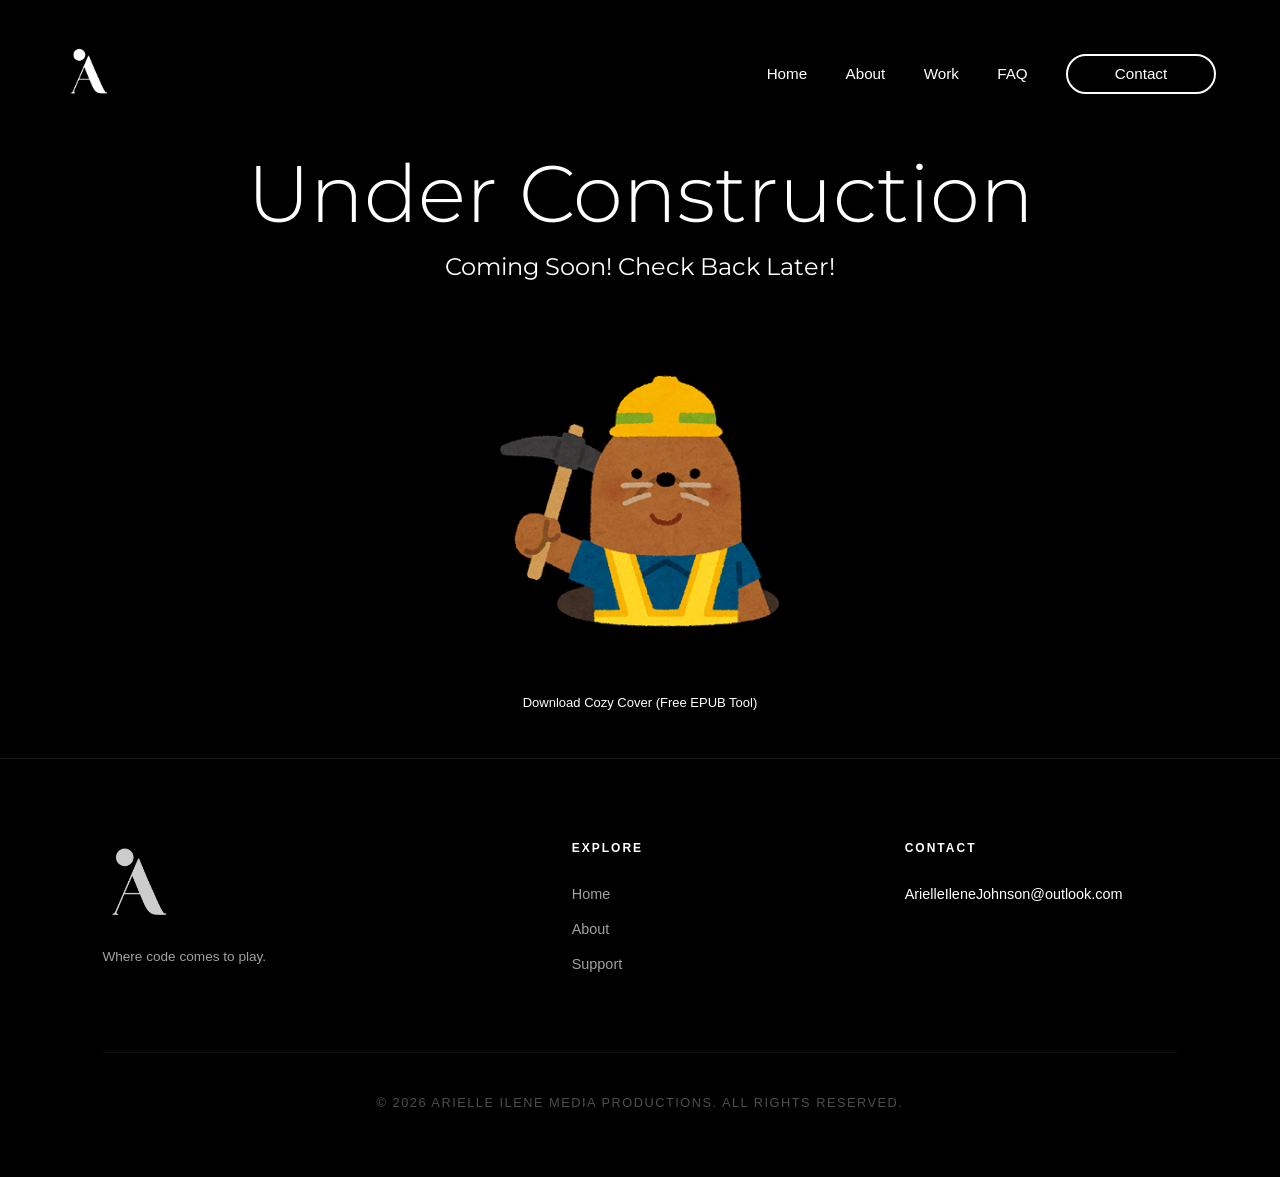
==== commit fb52b10e: "Update index.html" ====
--- a/index.html
+++ b/index.html
@@ -3,7 +3,7 @@
 <head>
     <meta charset="UTF-8">
     <meta name="viewport" content="width=device-width, initial-scale=1.0">
-    <title>Under Construction - Arielle Ilene Media</title>
+    <title>Home - Arielle Ilene Media</title>
     <link rel="preconnect" href="https://fonts.googleapis.com">
     <link rel="preconnect" href="https://fonts.gstatic.com" crossorigin>
     <link href="https://fonts.googleapis.com/css2?family=Montserrat:wght@100..900&display=swap" rel="stylesheet">  
@@ -37,9 +37,7 @@
                 <img src="Image_UnderConstruction.png" alt="Mole Miner" class="construction-img">
             </div>
 
-           <a
-        "https://drive.google.com/drive/folders/1x6FidJWYEwDaf_8MZZdbRIfFoQND4K6s?usp=drive_link"
-        class="construction-link">
+           <a href= "https://drive.google.com/drive/folders/1x6FidJWYEwDaf_8MZZdbRIfFoQND4K6s?usp=drive_link">
         Download Cozy Cover (Free EPUB Tool)
         </a>
         </div>
